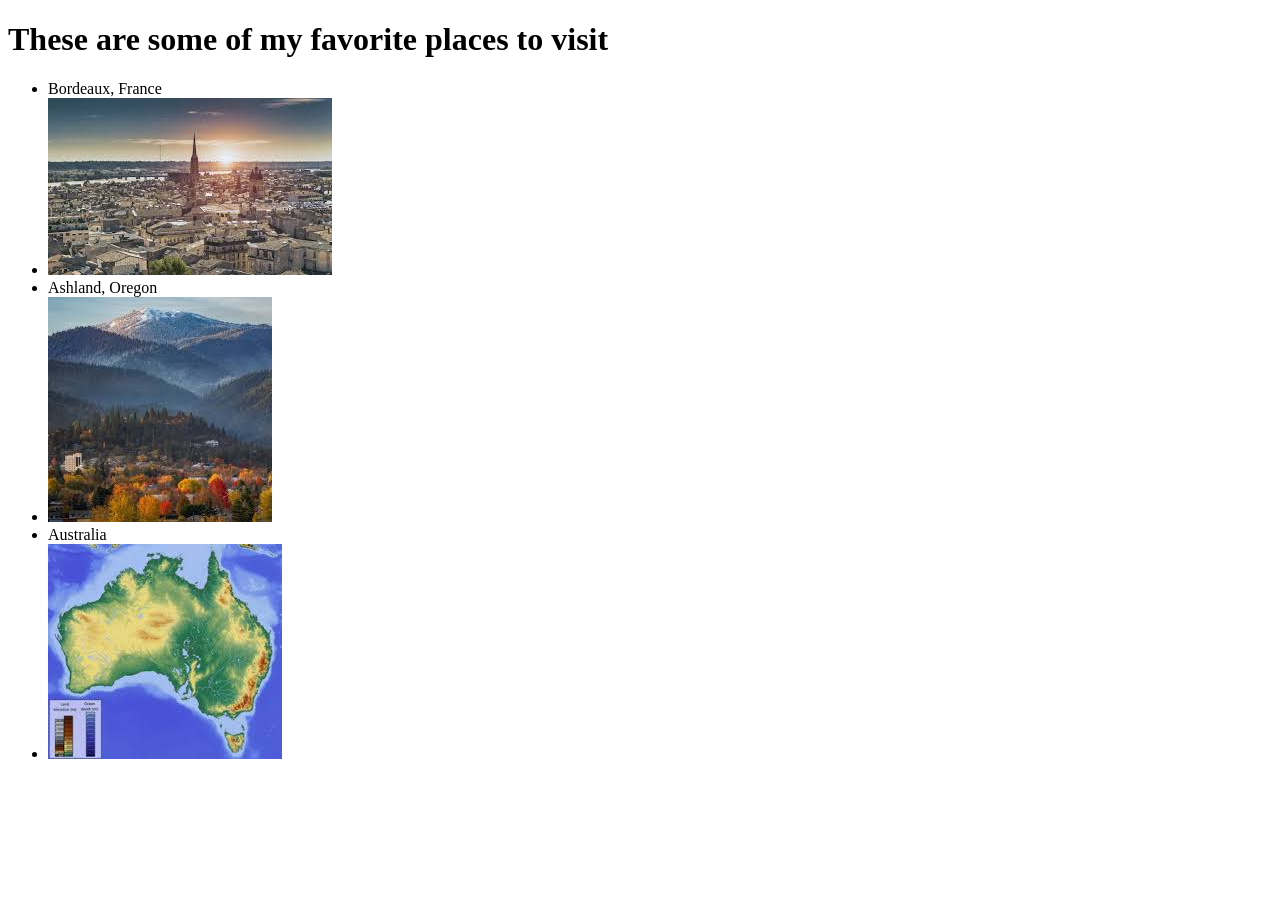
==== favorite-places.html @ 2aeb60e8 "add a favorite places file and add images and favorite places" ====
<!DOCTYPE html>  
<html>
  <head>
    <title>My Favorite Places</title>
    <link rel="stylesheet" href="css/places-styles.css" type="text/css">
  </head>
  <body>
    <h1>These are some of my favorite places to visit</h1>
    <ul>
      <li>Bordeaux, France</li>
      <li><img src="img/bordeaux.jpg" alt="Image of Bordeaux, France"></li>
      <li>Ashland, Oregon</li>
      <li><img src="img/ashland.jpg" alt="Image of Ashland, Oregon"></li>
      <li>Australia</li>
      <li><img src="img/australia.jpg" alt="Image of Australia"></li>
    </ul>
  </body>
</html>
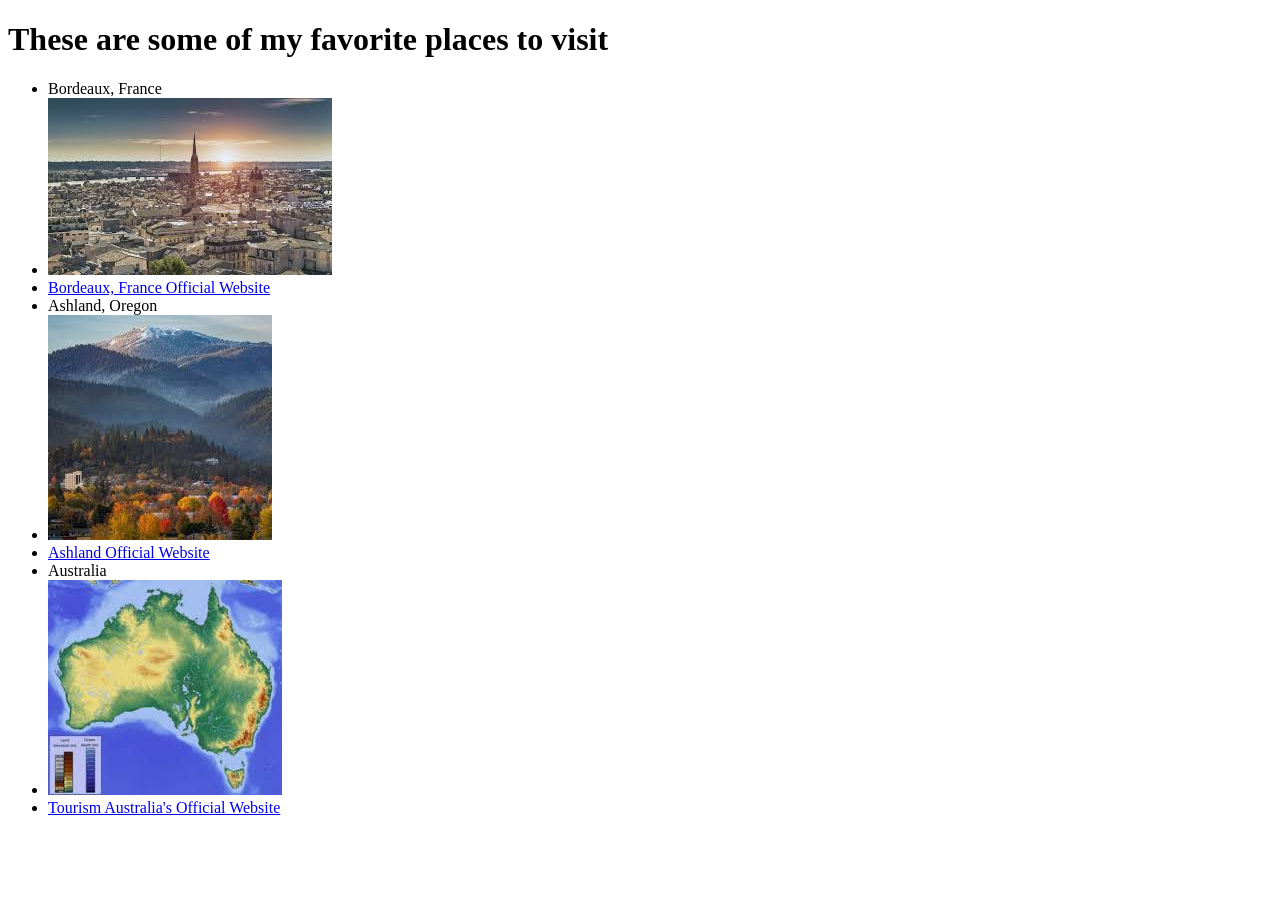
==== commit 3b8b5a60: "add anchor tags/links" ====
--- a/favorite-places.html
+++ b/favorite-places.html
@@ -9,10 +9,13 @@
     <ul>
       <li>Bordeaux, France</li>
       <li><img src="img/bordeaux.jpg" alt="Image of Bordeaux, France"></li>
+      <li><a href="http://ee.france.fr/en/discover/bordeaux-4">Bordeaux, France Official Website</a></li>
       <li>Ashland, Oregon</li>
       <li><img src="img/ashland.jpg" alt="Image of Ashland, Oregon"></li>
+      <li><a href="https://www.ashland.or.us/">Ashland Official Website</a></li>
       <li>Australia</li>
       <li><img src="img/australia.jpg" alt="Image of Australia"></li>
+      <li><a href="https://www.tourism.australia.com/en">Tourism Australia's Official Website</a></li>
     </ul>
   </body>
 </html>
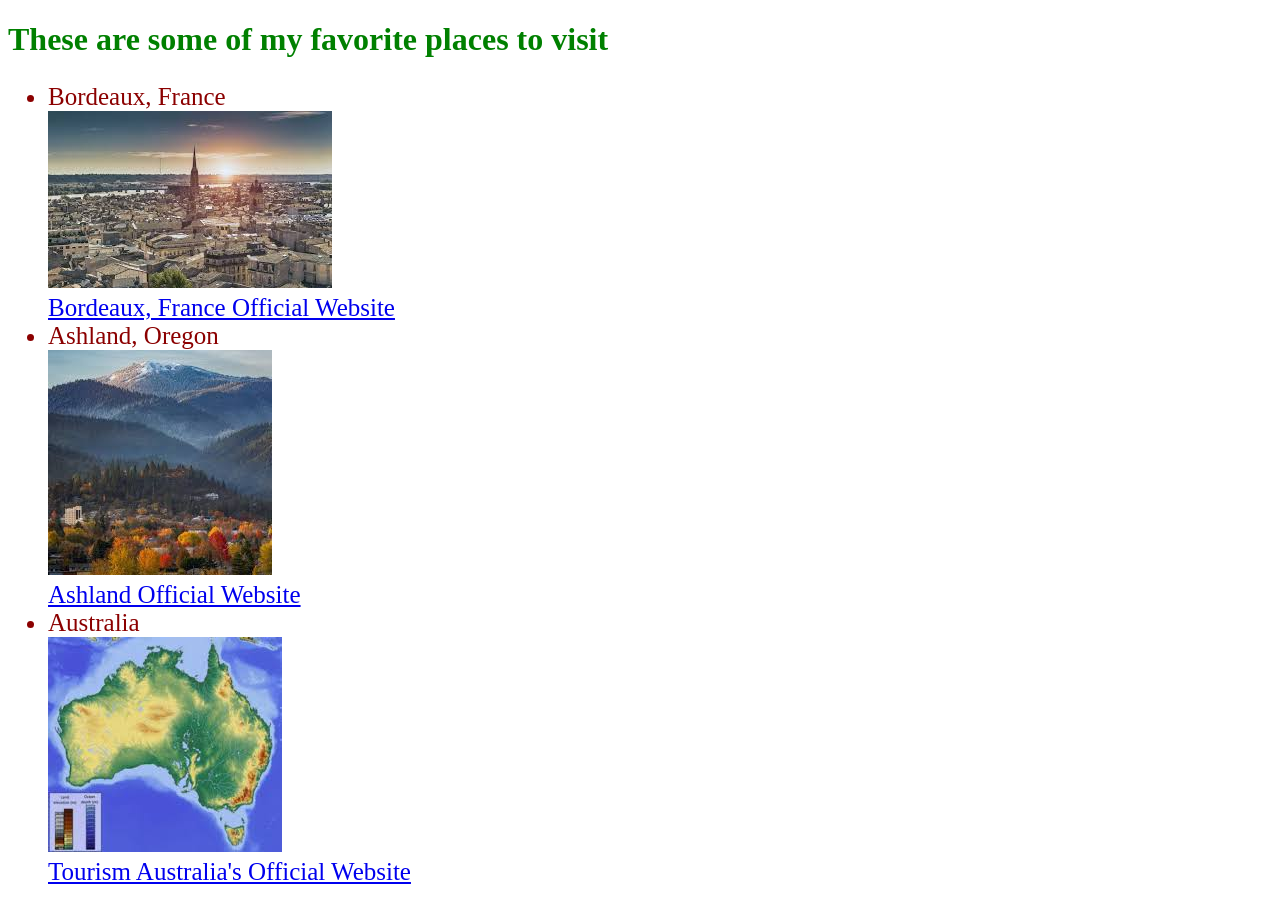
==== commit a33a3152: "add inline styles and breaks" ====
--- a/favorite-places.html
+++ b/favorite-places.html
@@ -5,17 +5,20 @@
     <link rel="stylesheet" href="css/places-styles.css" type="text/css">
   </head>
   <body>
-    <h1>These are some of my favorite places to visit</h1>
-    <ul>
+    <h1 style="color:green">These are some of my favorite places to visit</h1>
+    <ul style="color:darkred;font-size:25px">
       <li>Bordeaux, France</li>
-      <li><img src="img/bordeaux.jpg" alt="Image of Bordeaux, France"></li>
-      <li><a href="http://ee.france.fr/en/discover/bordeaux-4">Bordeaux, France Official Website</a></li>
+      <img src="img/bordeaux.jpg" alt="Image of Bordeaux, France">
+      <br>
+      <a href="http://ee.france.fr/en/discover/bordeaux-4">Bordeaux, France Official Website</a>
       <li>Ashland, Oregon</li>
-      <li><img src="img/ashland.jpg" alt="Image of Ashland, Oregon"></li>
-      <li><a href="https://www.ashland.or.us/">Ashland Official Website</a></li>
+      <img src="img/ashland.jpg" alt="Image of Ashland, Oregon">
+      <br>
+      <a href="https://www.ashland.or.us/">Ashland Official Website</a>
       <li>Australia</li>
-      <li><img src="img/australia.jpg" alt="Image of Australia"></li>
-      <li><a href="https://www.tourism.australia.com/en">Tourism Australia's Official Website</a></li>
+      <img src="img/australia.jpg" alt="Image of Australia">
+      <br>
+      <a href="https://www.tourism.australia.com/en">Tourism Australia's Official Website</a>
     </ul>
   </body>
 </html>
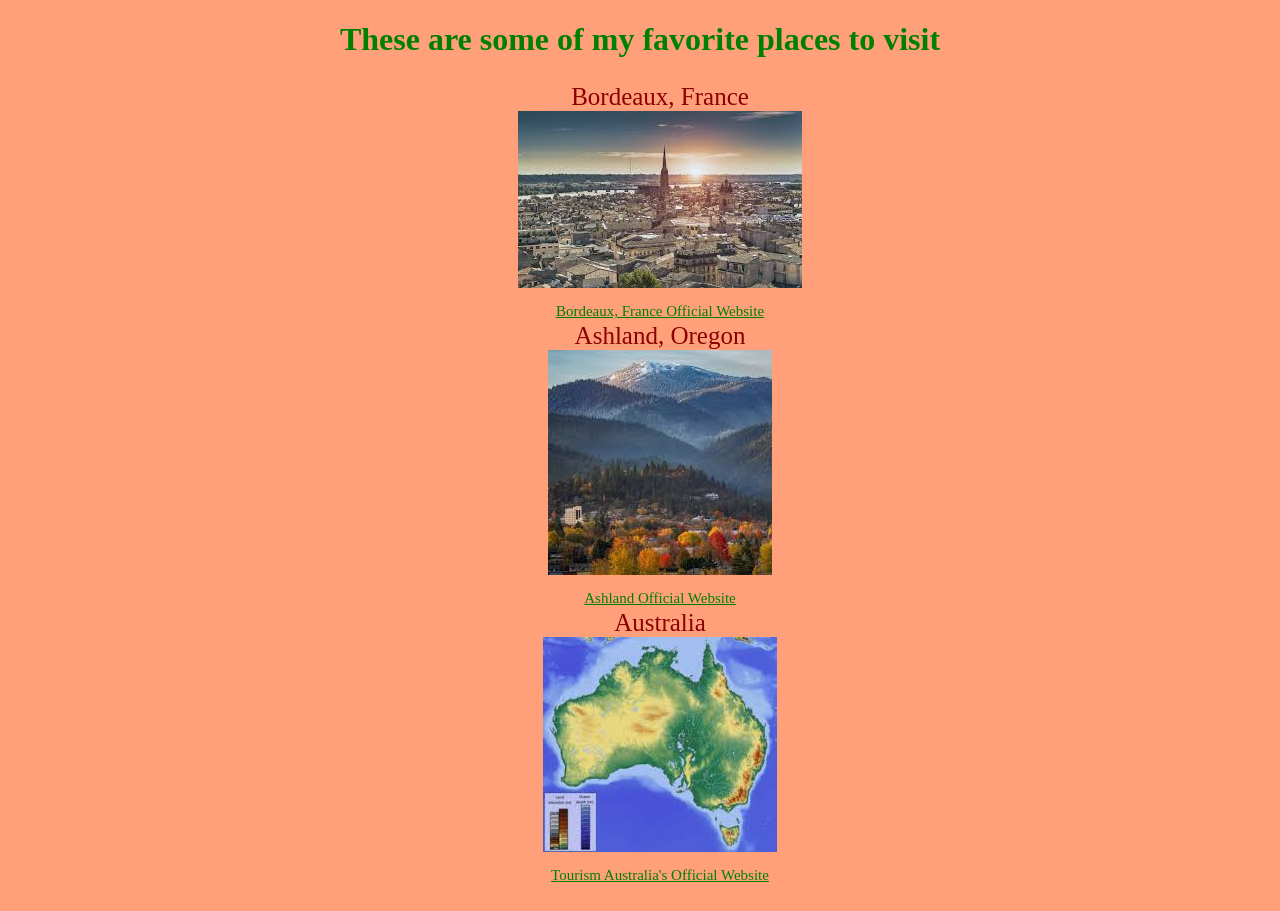
==== commit d3f47465: "create a shared stylesheet and add styles" ====
--- a/favorite-places.html
+++ b/favorite-places.html
@@ -2,7 +2,7 @@
 <html>
   <head>
     <title>My Favorite Places</title>
-    <link rel="stylesheet" href="css/places-styles.css" type="text/css">
+    <link rel="stylesheet" href="css/shared.css" type="text/css">
   </head>
   <body>
     <h1 style="color:green">These are some of my favorite places to visit</h1>
--- a/css/shared.css
+++ b/css/shared.css
@@ -0,0 +1,22 @@
+body {
+  background-color: lightsalmon;
+  text-align: center;
+}
+
+li {
+  font-family: cursive;
+  list-style: none;
+}
+
+em{
+  font-weight: 700;
+}
+
+h1{
+  font-size: x37px;
+}
+
+a {
+  color:green;
+  font-size: 15px;
+}
